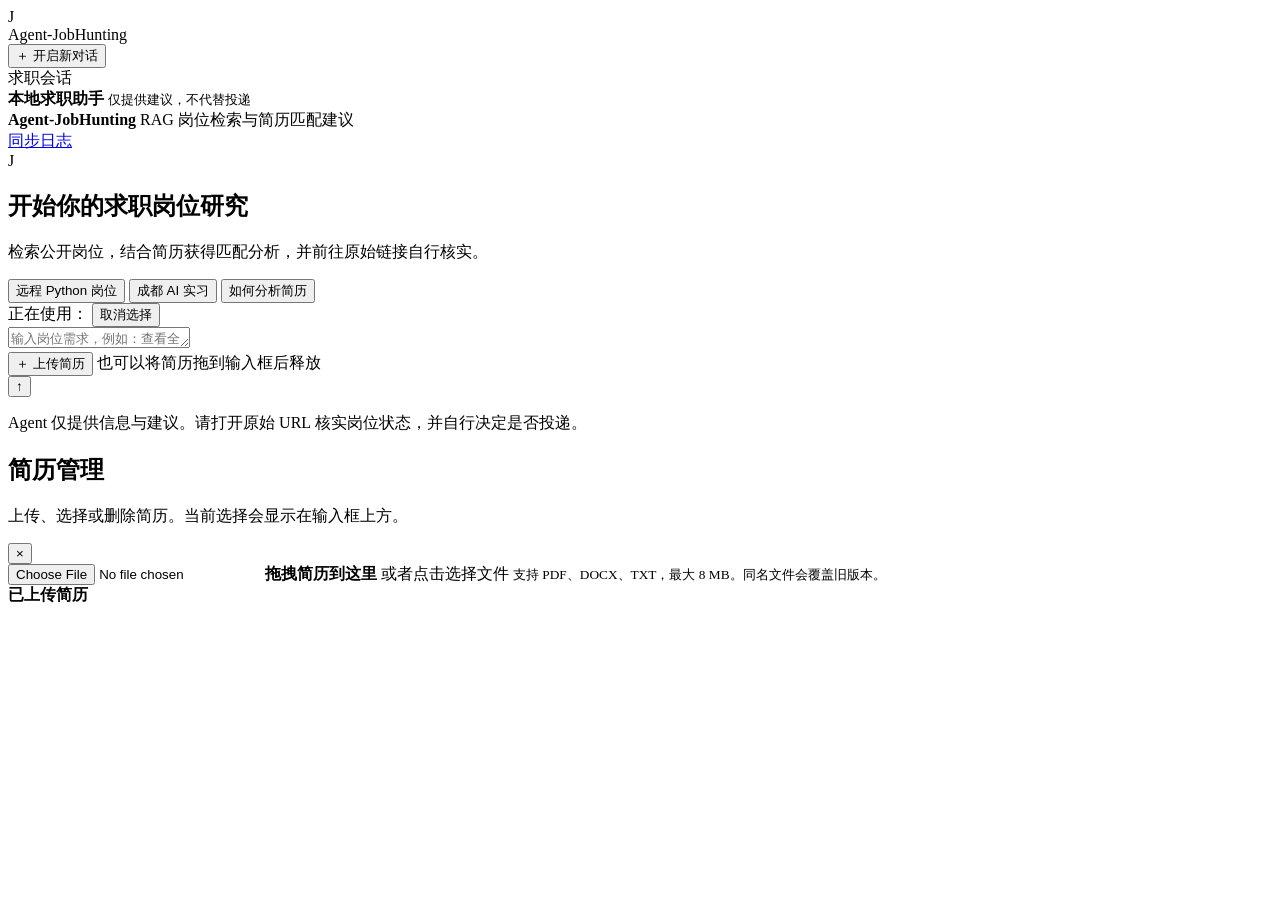
==== langchain_agent/src/job_agent/static/index.html @ eb699bf0 "Initial commit: Agent JobHunting project" ====
<!doctype html>
<html lang="zh-CN">
  <head>
    <meta charset="UTF-8" />
    <meta name="viewport" content="width=device-width, initial-scale=1.0" />
    <title>Agent-JobHunting</title>
    <link rel="stylesheet" href="/static/style.css?v=20260531-3" />
  </head>
  <body>
    <aside class="sidebar">
      <div class="brand">
        <div class="brand-mark">J</div>
        <span>Agent-JobHunting</span>
      </div>
      <button id="newSession" class="new-session">＋ 开启新对话</button>
      <div class="sidebar-heading">求职会话</div>
      <div id="sessionList" class="session-list"></div>
      <div class="sidebar-footer">
        <div class="status-dot"></div>
        <div>
          <strong>本地求职助手</strong>
          <small>仅提供建议，不代替投递</small>
        </div>
      </div>
    </aside>

    <main class="main">
      <header class="topbar">
        <div>
          <strong>Agent-JobHunting</strong>
          <span>RAG 岗位检索与简历匹配建议</span>
        </div>
        <a class="topbar-link" href="/admin">同步日志</a>
      </header>

      <section id="emptyState" class="empty-state">
        <div class="hero-icon">J</div>
        <h1>开始你的求职岗位研究</h1>
        <p>检索公开岗位，结合简历获得匹配分析，并前往原始链接自行核实。</p>
        <div class="quick-actions">
          <button data-prompt="帮我找远程 Python 开发岗位">远程 Python 岗位</button>
          <button data-prompt="帮我找成都的大模型应用开发实习岗位">成都 AI 实习</button>
          <button data-prompt="请说明如何使用固定简历目录进行岗位匹配分析">如何分析简历</button>
        </div>
      </section>

      <section id="messages" class="messages hidden"></section>

      <section class="composer-wrap">
        <div id="activeResume" class="active-resume hidden">
          <span>正在使用：<strong id="activeResumeName"></strong></span>
          <button id="clearActiveResume" type="button">取消选择</button>
        </div>
        <form id="chatForm" class="composer">
          <textarea
            id="messageInput"
            rows="1"
            placeholder="输入岗位需求，例如：查看全部岗位；或分析当前简历与某个岗位的匹配度"
          ></textarea>
          <div class="composer-bottom">
            <div class="composer-tools">
              <button id="resumeUpload" class="composer-tool" type="button">＋ 上传简历</button>
              <span>也可以将简历拖到输入框后释放</span>
            </div>
            <button id="sendButton" class="send-button" type="submit">↑</button>
          </div>
        </form>
        <p class="notice">Agent 仅提供信息与建议。请打开原始 URL 核实岗位状态，并自行决定是否投递。</p>
      </section>
    </main>

    <div id="resumeModal" class="modal hidden" role="dialog" aria-modal="true" aria-labelledby="resumeModalTitle">
      <div class="modal-card">
        <div class="modal-header">
          <div>
            <h2 id="resumeModalTitle">简历管理</h2>
            <p>上传、选择或删除简历。当前选择会显示在输入框上方。</p>
          </div>
          <button id="resumeModalClose" class="modal-close" title="关闭">×</button>
        </div>
        <label id="resumeDropzone" class="dropzone">
          <input id="resumeFile" type="file" accept=".pdf,.docx,.txt" />
          <strong>拖拽简历到这里</strong>
          <span>或者点击选择文件</span>
          <small>支持 PDF、DOCX、TXT，最大 8 MB。同名文件会覆盖旧版本。</small>
        </label>
        <div class="resume-list-wrap">
          <strong>已上传简历</strong>
          <div id="resumeList" class="resume-list"></div>
        </div>
      </div>
    </div>

    <div id="toast" class="toast"></div>
    <script src="/static/vendor/marked.umd.js?v=17.0.1"></script>
    <script src="/static/vendor/purify.min.js?v=3.4.2"></script>
    <script src="/static/app.js?v=20260531-6"></script>
  </body>
</html>
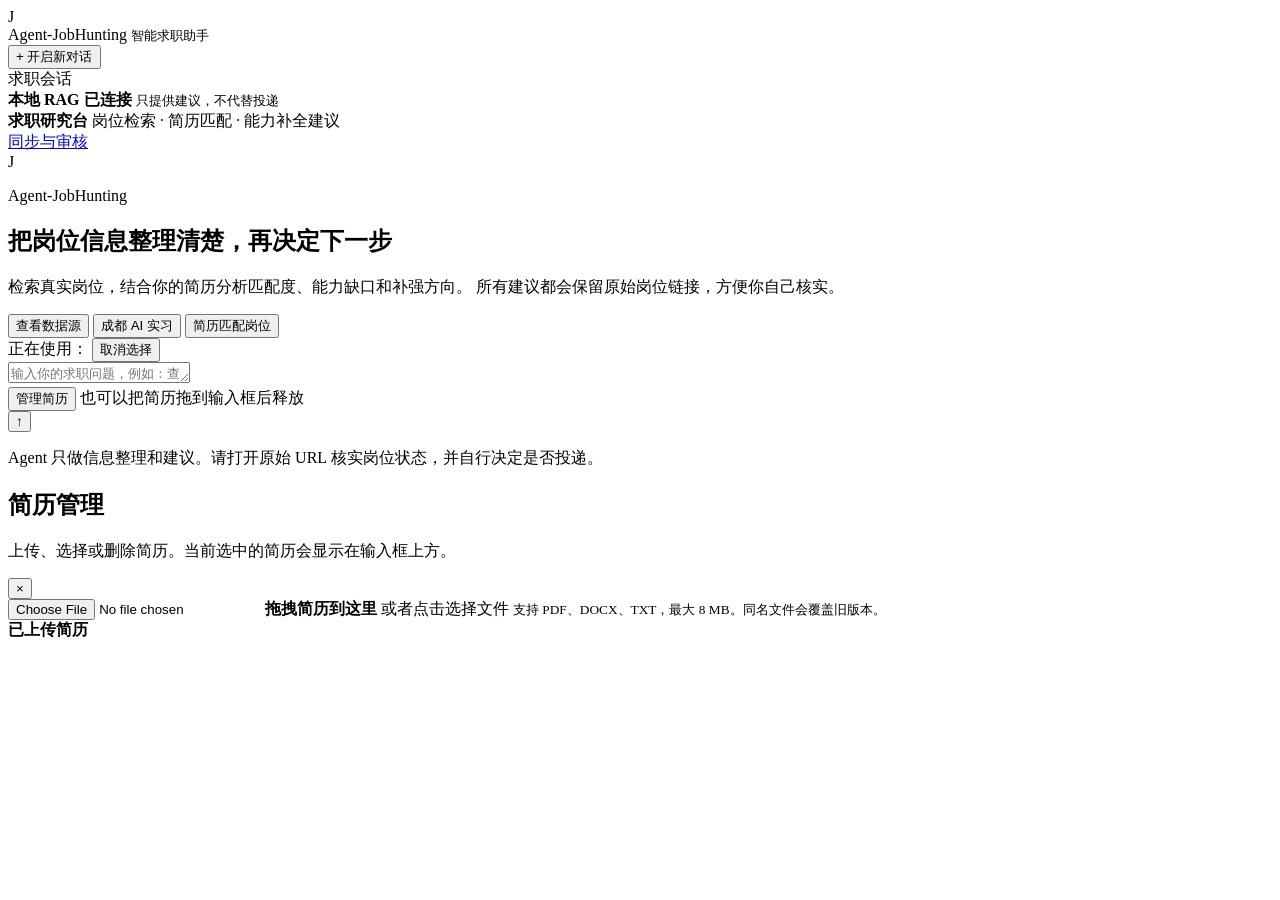
==== commit 71351b7e: "Update JobHunting agent sources and docs" ====
--- a/langchain_agent/src/job_agent/static/index.html
+++ b/langchain_agent/src/job_agent/static/index.html
@@ -4,22 +4,28 @@
     <meta charset="UTF-8" />
     <meta name="viewport" content="width=device-width, initial-scale=1.0" />
     <title>Agent-JobHunting</title>
-    <link rel="stylesheet" href="/static/style.css?v=20260531-3" />
+    <link rel="stylesheet" href="/static/style.css?v=20260606-fresh-1" />
   </head>
   <body>
     <aside class="sidebar">
       <div class="brand">
         <div class="brand-mark">J</div>
-        <span>Agent-JobHunting</span>
+        <div>
+          <span>Agent-JobHunting</span>
+          <small>智能求职助手</small>
+        </div>
       </div>
-      <button id="newSession" class="new-session">＋ 开启新对话</button>
+
+      <button id="newSession" class="new-session" type="button">+ 开启新对话</button>
+
       <div class="sidebar-heading">求职会话</div>
       <div id="sessionList" class="session-list"></div>
+
       <div class="sidebar-footer">
         <div class="status-dot"></div>
         <div>
-          <strong>本地求职助手</strong>
-          <small>仅提供建议，不代替投递</small>
+          <strong>本地 RAG 已连接</strong>
+          <small>只提供建议，不代替投递</small>
         </div>
       </div>
     </aside>
@@ -27,20 +33,24 @@
     <main class="main">
       <header class="topbar">
         <div>
-          <strong>Agent-JobHunting</strong>
-          <span>RAG 岗位检索与简历匹配建议</span>
+          <strong>求职研究台</strong>
+          <span>岗位检索 · 简历匹配 · 能力补全建议</span>
         </div>
-        <a class="topbar-link" href="/admin">同步日志</a>
+        <a class="topbar-link" href="/admin">同步与审核</a>
       </header>
 
       <section id="emptyState" class="empty-state">
         <div class="hero-icon">J</div>
-        <h1>开始你的求职岗位研究</h1>
-        <p>检索公开岗位，结合简历获得匹配分析，并前往原始链接自行核实。</p>
+        <p class="eyebrow">Agent-JobHunting</p>
+        <h1>把岗位信息整理清楚，再决定下一步</h1>
+        <p>
+          检索真实岗位，结合你的简历分析匹配度、能力缺口和补强方向。
+          所有建议都会保留原始岗位链接，方便你自己核实。
+        </p>
         <div class="quick-actions">
-          <button data-prompt="帮我找远程 Python 开发岗位">远程 Python 岗位</button>
+          <button data-prompt="告知我现在数据库里除了小米的岗位信息还有哪些其他的岗位？">查看数据源</button>
           <button data-prompt="帮我找成都的大模型应用开发实习岗位">成都 AI 实习</button>
-          <button data-prompt="请说明如何使用固定简历目录进行岗位匹配分析">如何分析简历</button>
+          <button data-prompt="我的简历和北京的哪两个岗位最匹配？">简历匹配岗位</button>
         </div>
       </section>
 
@@ -51,21 +61,25 @@
           <span>正在使用：<strong id="activeResumeName"></strong></span>
           <button id="clearActiveResume" type="button">取消选择</button>
         </div>
+
         <form id="chatForm" class="composer">
           <textarea
             id="messageInput"
             rows="1"
-            placeholder="输入岗位需求，例如：查看全部岗位；或分析当前简历与某个岗位的匹配度"
+            placeholder="输入你的求职问题，例如：查看所有实习岗位；或分析当前简历与某个岗位的匹配度"
           ></textarea>
           <div class="composer-bottom">
             <div class="composer-tools">
-              <button id="resumeUpload" class="composer-tool" type="button">＋ 上传简历</button>
-              <span>也可以将简历拖到输入框后释放</span>
+              <button id="resumeUpload" class="composer-tool" type="button">管理简历</button>
+              <span>也可以把简历拖到输入框后释放</span>
             </div>
-            <button id="sendButton" class="send-button" type="submit">↑</button>
+            <button id="sendButton" class="send-button" type="submit" aria-label="发送">↑</button>
           </div>
         </form>
-        <p class="notice">Agent 仅提供信息与建议。请打开原始 URL 核实岗位状态，并自行决定是否投递。</p>
+
+        <p class="notice">
+          Agent 只做信息整理和建议。请打开原始 URL 核实岗位状态，并自行决定是否投递。
+        </p>
       </section>
     </main>
 
@@ -74,16 +88,18 @@
         <div class="modal-header">
           <div>
             <h2 id="resumeModalTitle">简历管理</h2>
-            <p>上传、选择或删除简历。当前选择会显示在输入框上方。</p>
+            <p>上传、选择或删除简历。当前选中的简历会显示在输入框上方。</p>
           </div>
           <button id="resumeModalClose" class="modal-close" title="关闭">×</button>
         </div>
+
         <label id="resumeDropzone" class="dropzone">
           <input id="resumeFile" type="file" accept=".pdf,.docx,.txt" />
           <strong>拖拽简历到这里</strong>
           <span>或者点击选择文件</span>
           <small>支持 PDF、DOCX、TXT，最大 8 MB。同名文件会覆盖旧版本。</small>
         </label>
+
         <div class="resume-list-wrap">
           <strong>已上传简历</strong>
           <div id="resumeList" class="resume-list"></div>
@@ -94,6 +110,6 @@
     <div id="toast" class="toast"></div>
     <script src="/static/vendor/marked.umd.js?v=17.0.1"></script>
     <script src="/static/vendor/purify.min.js?v=3.4.2"></script>
-    <script src="/static/app.js?v=20260531-6"></script>
+    <script src="/static/app.js?v=20260606-fresh-1"></script>
   </body>
 </html>
